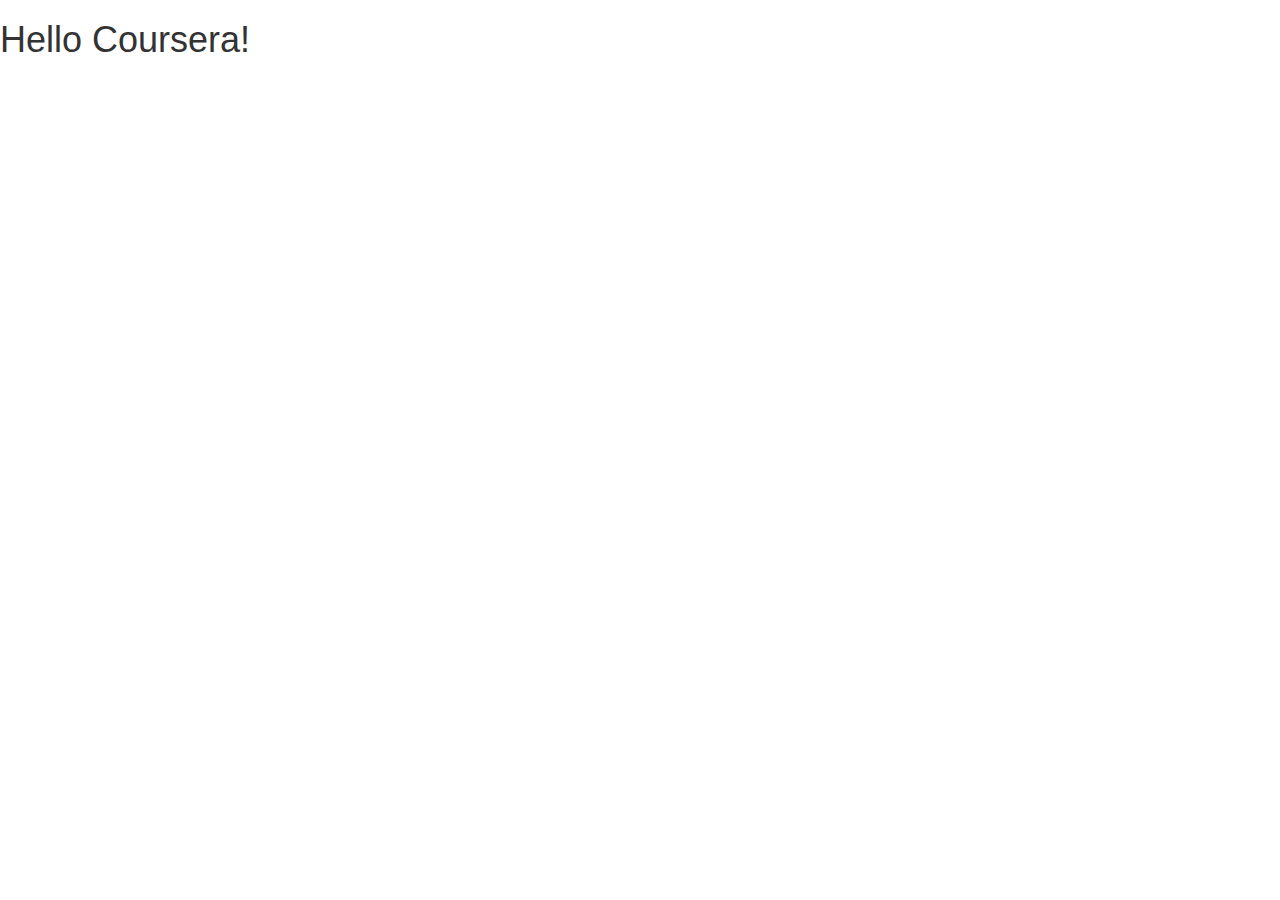
==== module3-solution/index.html @ ec99e6cf "module 3 commit 1" ====
<!doctype html>
<html lang="en">
  <head>
    <meta charset="utf-8">
    <meta http-equiv="X-UA-Compatible" content="IE=edge">
    <meta name="viewport" content="width=device-width, initial-scale=1">
 <link rel="stylesheet" href="css/bootstrap.min.css">
    <link rel="stylesheet" href="css/styles.css">
  	</head>
  	<body>

  <h1>Hello Coursera!</h1>

  <!-- jQuery (Bootstrap JS plugins depend on it) -->
  <script src="js/jquery-1.11.3.min.js"></script>
  <script src="js/bootstrap.min.js"></script>
  <script src="js/script.js"></script>
</body>
  	</html>
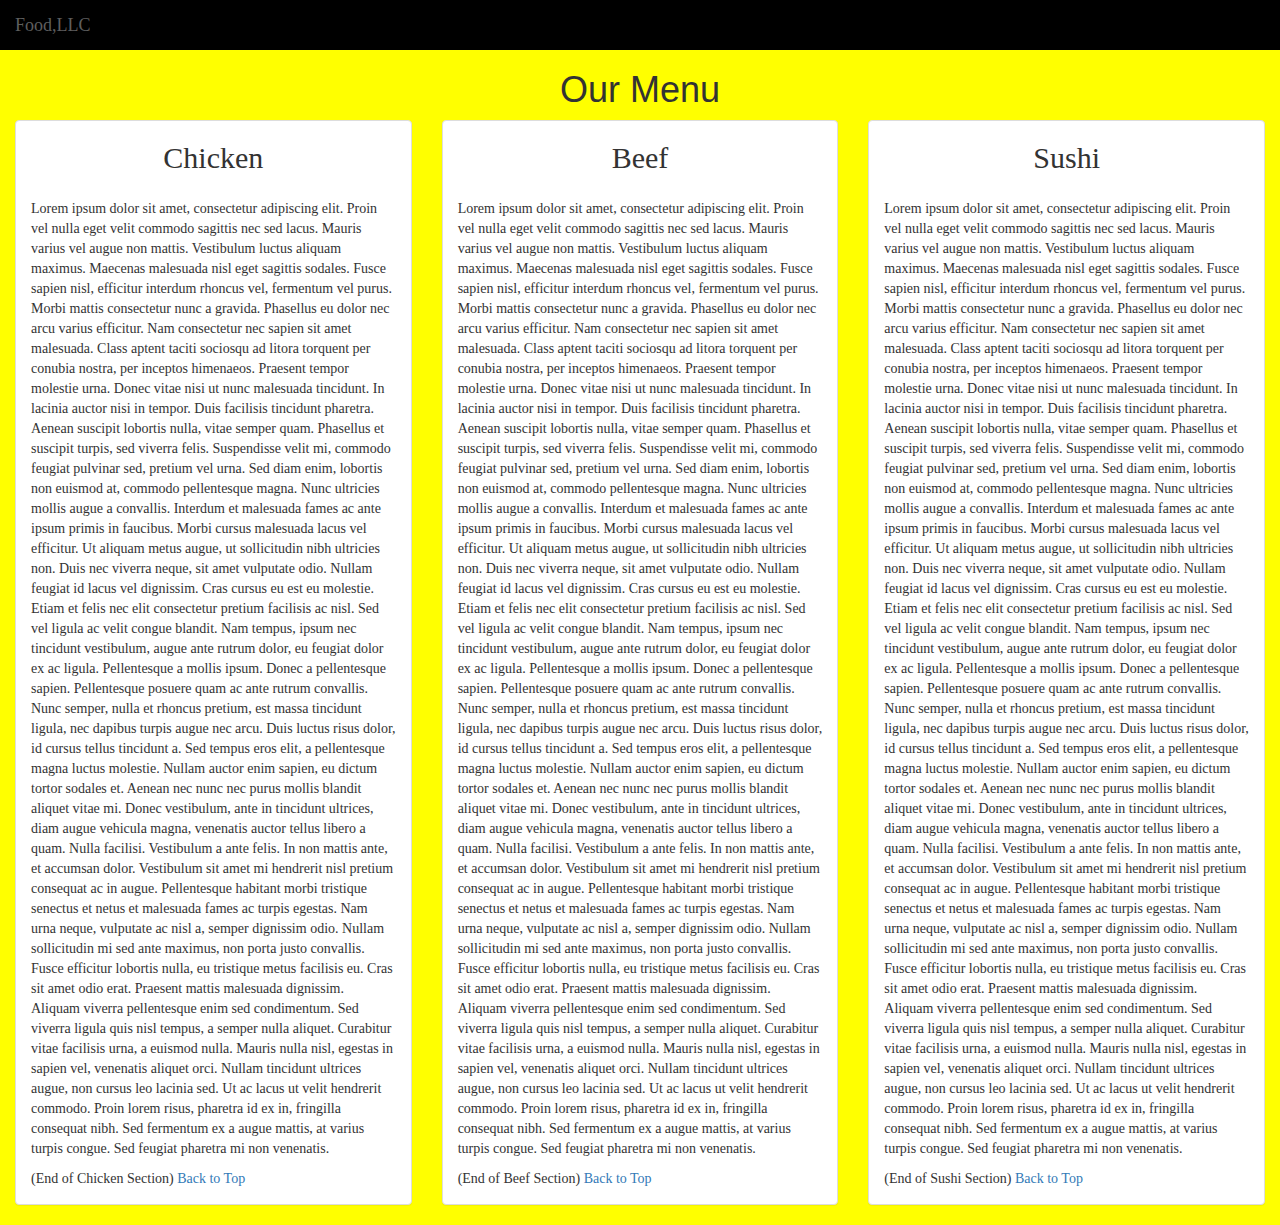
==== commit dbd6e0ea: "module 3 body changes" ====
--- a/module3-solution/index.html
+++ b/module3-solution/index.html
@@ -8,12 +8,101 @@
     <link rel="stylesheet" href="css/styles.css">
   	</head>
   	<body>
+  		<header>
+  				<nav id="header-nav" class="navbar navbar-default">
+  					<div class="container-fluid">
+  						<div class="navbar-header">
+  							 <a class="navbar-brand" href="index.html">Food,LLC</a>
+  							  <button type="button" class="navbar-toggle collapsed" data-toggle="collapse" data-target="#bs-example-navbar-collapse-1" aria-expanded="false">
+						        <span class="sr-only">Toggle navigation</span>
+						        <span class="icon-bar"></span>
+						        <span class="icon-bar"></span>
+						        <span class="icon-bar"></span>
+						      </button>
+						       <div class="collapse navbar-collapse" id="navbar-collapse">
+						       		<ul id="nav-list"class="nav navbar-nav  navbar-right">
+						       			<li class="visible-xs">Chicken</li>
+						       			<li class="visible-xs">Sushi</li>
+						       			<li class="visible-xs">Beef</li>
+						       		</ul>
+						       </div>
+  						</div>
+  					</div>
+  				</nav>
+  		</header>
+  <h1 id="ourmenu" class="text-center">Our Menu</h1>
+  <div class="container-fluid">
+  		<div class="row">
+  		<div class="col-xs-12 col-sm-6 col-md-4">
+  			<div class="panel panel-default">
+ 				 <!-- Default panel contents -->
+ 				 <div class="panel-tile"><h2 class="text-center">Chicken</h2></div>
+  				<div class="panel-body">
+   				 <p>
+   			 		Lorem ipsum dolor sit amet, consectetur adipiscing elit. Proin vel nulla eget velit commodo sagittis nec sed lacus. Mauris varius vel augue non mattis. Vestibulum luctus aliquam maximus. Maecenas malesuada nisl eget sagittis sodales. Fusce sapien nisl, efficitur interdum rhoncus vel, fermentum vel purus. Morbi mattis consectetur nunc a gravida. Phasellus eu dolor nec arcu varius efficitur. Nam consectetur nec sapien sit amet malesuada. Class aptent taciti sociosqu ad litora torquent per conubia nostra, per inceptos himenaeos.
 
-  <h1>Hello Coursera!</h1>
+Praesent tempor molestie urna. Donec vitae nisi ut nunc malesuada tincidunt. In lacinia auctor nisi in tempor. Duis facilisis tincidunt pharetra. Aenean suscipit lobortis nulla, vitae semper quam. Phasellus et suscipit turpis, sed viverra felis. Suspendisse velit mi, commodo feugiat pulvinar sed, pretium vel urna. Sed diam enim, lobortis non euismod at, commodo pellentesque magna. Nunc ultricies mollis augue a convallis. Interdum et malesuada fames ac ante ipsum primis in faucibus. Morbi cursus malesuada lacus vel efficitur. Ut aliquam metus augue, ut sollicitudin nibh ultricies non. Duis nec viverra neque, sit amet vulputate odio. Nullam feugiat id lacus vel dignissim.
+
+Cras cursus eu est eu molestie. Etiam et felis nec elit consectetur pretium facilisis ac nisl. Sed vel ligula ac velit congue blandit. Nam tempus, ipsum nec tincidunt vestibulum, augue ante rutrum dolor, eu feugiat dolor ex ac ligula. Pellentesque a mollis ipsum. Donec a pellentesque sapien. Pellentesque posuere quam ac ante rutrum convallis. Nunc semper, nulla et rhoncus pretium, est massa tincidunt ligula, nec dapibus turpis augue nec arcu. Duis luctus risus dolor, id cursus tellus tincidunt a. Sed tempus eros elit, a pellentesque magna luctus molestie.
+
+Nullam auctor enim sapien, eu dictum tortor sodales et. Aenean nec nunc nec purus mollis blandit aliquet vitae mi. Donec vestibulum, ante in tincidunt ultrices, diam augue vehicula magna, venenatis auctor tellus libero a quam. Nulla facilisi. Vestibulum a ante felis. In non mattis ante, et accumsan dolor. Vestibulum sit amet mi hendrerit nisl pretium consequat ac in augue.
+
+Pellentesque habitant morbi tristique senectus et netus et malesuada fames ac turpis egestas. Nam urna neque, vulputate ac nisl a, semper dignissim odio. Nullam sollicitudin mi sed ante maximus, non porta justo convallis. Fusce efficitur lobortis nulla, eu tristique metus facilisis eu. Cras sit amet odio erat. Praesent mattis malesuada dignissim. Aliquam viverra pellentesque enim sed condimentum. Sed viverra ligula quis nisl tempus, a semper nulla aliquet. Curabitur vitae facilisis urna, a euismod nulla. Mauris nulla nisl, egestas in sapien vel, venenatis aliquet orci. Nullam tincidunt ultrices augue, non cursus leo lacinia sed. Ut ac lacus ut velit hendrerit commodo. Proin lorem risus, pharetra id ex in, fringilla consequat nibh. Sed fermentum ex a augue mattis, at varius turpis congue. Sed feugiat pharetra mi non venenatis.
+
+   			 </p>
+   			  <span>(End of Chicken Section) <a href="#ourmenu">Back to Top</a></span>
+  			</div>
+  		</div>
+  		</div>
+  		<div class="col-xs-12 col-sm-6 col-md-4">
+  				<div class="panel panel-default">
+ 				 <!-- Default panel contents -->
+ 				 <div class="panel-tile"><h2 class="text-center">Beef</h2></div>
+  				<div class="panel-body">
+   				 <p>
+   			 		Lorem ipsum dolor sit amet, consectetur adipiscing elit. Proin vel nulla eget velit commodo sagittis nec sed lacus. Mauris varius vel augue non mattis. Vestibulum luctus aliquam maximus. Maecenas malesuada nisl eget sagittis sodales. Fusce sapien nisl, efficitur interdum rhoncus vel, fermentum vel purus. Morbi mattis consectetur nunc a gravida. Phasellus eu dolor nec arcu varius efficitur. Nam consectetur nec sapien sit amet malesuada. Class aptent taciti sociosqu ad litora torquent per conubia nostra, per inceptos himenaeos.
+
+Praesent tempor molestie urna. Donec vitae nisi ut nunc malesuada tincidunt. In lacinia auctor nisi in tempor. Duis facilisis tincidunt pharetra. Aenean suscipit lobortis nulla, vitae semper quam. Phasellus et suscipit turpis, sed viverra felis. Suspendisse velit mi, commodo feugiat pulvinar sed, pretium vel urna. Sed diam enim, lobortis non euismod at, commodo pellentesque magna. Nunc ultricies mollis augue a convallis. Interdum et malesuada fames ac ante ipsum primis in faucibus. Morbi cursus malesuada lacus vel efficitur. Ut aliquam metus augue, ut sollicitudin nibh ultricies non. Duis nec viverra neque, sit amet vulputate odio. Nullam feugiat id lacus vel dignissim.
+
+Cras cursus eu est eu molestie. Etiam et felis nec elit consectetur pretium facilisis ac nisl. Sed vel ligula ac velit congue blandit. Nam tempus, ipsum nec tincidunt vestibulum, augue ante rutrum dolor, eu feugiat dolor ex ac ligula. Pellentesque a mollis ipsum. Donec a pellentesque sapien. Pellentesque posuere quam ac ante rutrum convallis. Nunc semper, nulla et rhoncus pretium, est massa tincidunt ligula, nec dapibus turpis augue nec arcu. Duis luctus risus dolor, id cursus tellus tincidunt a. Sed tempus eros elit, a pellentesque magna luctus molestie.
+
+Nullam auctor enim sapien, eu dictum tortor sodales et. Aenean nec nunc nec purus mollis blandit aliquet vitae mi. Donec vestibulum, ante in tincidunt ultrices, diam augue vehicula magna, venenatis auctor tellus libero a quam. Nulla facilisi. Vestibulum a ante felis. In non mattis ante, et accumsan dolor. Vestibulum sit amet mi hendrerit nisl pretium consequat ac in augue.
+
+Pellentesque habitant morbi tristique senectus et netus et malesuada fames ac turpis egestas. Nam urna neque, vulputate ac nisl a, semper dignissim odio. Nullam sollicitudin mi sed ante maximus, non porta justo convallis. Fusce efficitur lobortis nulla, eu tristique metus facilisis eu. Cras sit amet odio erat. Praesent mattis malesuada dignissim. Aliquam viverra pellentesque enim sed condimentum. Sed viverra ligula quis nisl tempus, a semper nulla aliquet. Curabitur vitae facilisis urna, a euismod nulla. Mauris nulla nisl, egestas in sapien vel, venenatis aliquet orci. Nullam tincidunt ultrices augue, non cursus leo lacinia sed. Ut ac lacus ut velit hendrerit commodo. Proin lorem risus, pharetra id ex in, fringilla consequat nibh. Sed fermentum ex a augue mattis, at varius turpis congue. Sed feugiat pharetra mi non venenatis.
+
+   			 </p>
+   			  <span>(End of Beef Section) <a href="#ourmenu">Back to Top</a></span>
+  			</div>
+  		</div>
+  		</div>
+  		<div class="col-xs-12 col-sm-12 col-md-4">
+  				<div class="panel panel-default">
+ 				 <!-- Default panel contents -->
+ 				 <div class="panel-tile"><h2 class="text-center">Sushi</h2></div>
+  				<div class="panel-body">
+   				 <p>
+   			 		Lorem ipsum dolor sit amet, consectetur adipiscing elit. Proin vel nulla eget velit commodo sagittis nec sed lacus. Mauris varius vel augue non mattis. Vestibulum luctus aliquam maximus. Maecenas malesuada nisl eget sagittis sodales. Fusce sapien nisl, efficitur interdum rhoncus vel, fermentum vel purus. Morbi mattis consectetur nunc a gravida. Phasellus eu dolor nec arcu varius efficitur. Nam consectetur nec sapien sit amet malesuada. Class aptent taciti sociosqu ad litora torquent per conubia nostra, per inceptos himenaeos.
+
+Praesent tempor molestie urna. Donec vitae nisi ut nunc malesuada tincidunt. In lacinia auctor nisi in tempor. Duis facilisis tincidunt pharetra. Aenean suscipit lobortis nulla, vitae semper quam. Phasellus et suscipit turpis, sed viverra felis. Suspendisse velit mi, commodo feugiat pulvinar sed, pretium vel urna. Sed diam enim, lobortis non euismod at, commodo pellentesque magna. Nunc ultricies mollis augue a convallis. Interdum et malesuada fames ac ante ipsum primis in faucibus. Morbi cursus malesuada lacus vel efficitur. Ut aliquam metus augue, ut sollicitudin nibh ultricies non. Duis nec viverra neque, sit amet vulputate odio. Nullam feugiat id lacus vel dignissim.
+
+Cras cursus eu est eu molestie. Etiam et felis nec elit consectetur pretium facilisis ac nisl. Sed vel ligula ac velit congue blandit. Nam tempus, ipsum nec tincidunt vestibulum, augue ante rutrum dolor, eu feugiat dolor ex ac ligula. Pellentesque a mollis ipsum. Donec a pellentesque sapien. Pellentesque posuere quam ac ante rutrum convallis. Nunc semper, nulla et rhoncus pretium, est massa tincidunt ligula, nec dapibus turpis augue nec arcu. Duis luctus risus dolor, id cursus tellus tincidunt a. Sed tempus eros elit, a pellentesque magna luctus molestie.
+
+Nullam auctor enim sapien, eu dictum tortor sodales et. Aenean nec nunc nec purus mollis blandit aliquet vitae mi. Donec vestibulum, ante in tincidunt ultrices, diam augue vehicula magna, venenatis auctor tellus libero a quam. Nulla facilisi. Vestibulum a ante felis. In non mattis ante, et accumsan dolor. Vestibulum sit amet mi hendrerit nisl pretium consequat ac in augue.
+
+Pellentesque habitant morbi tristique senectus et netus et malesuada fames ac turpis egestas. Nam urna neque, vulputate ac nisl a, semper dignissim odio. Nullam sollicitudin mi sed ante maximus, non porta justo convallis. Fusce efficitur lobortis nulla, eu tristique metus facilisis eu. Cras sit amet odio erat. Praesent mattis malesuada dignissim. Aliquam viverra pellentesque enim sed condimentum. Sed viverra ligula quis nisl tempus, a semper nulla aliquet. Curabitur vitae facilisis urna, a euismod nulla. Mauris nulla nisl, egestas in sapien vel, venenatis aliquet orci. Nullam tincidunt ultrices augue, non cursus leo lacinia sed. Ut ac lacus ut velit hendrerit commodo. Proin lorem risus, pharetra id ex in, fringilla consequat nibh. Sed fermentum ex a augue mattis, at varius turpis congue. Sed feugiat pharetra mi non venenatis.
+			
+   			 </p>
+   			 <span>(End of Sushi Section) <a href="#ourmenu">Back to Top</a></span>
+  			</div>
+  		</div>
+  		</div>
+  		</div>
+  		
+  </div>
 
   <!-- jQuery (Bootstrap JS plugins depend on it) -->
   <script src="js/jquery-1.11.3.min.js"></script>
   <script src="js/bootstrap.min.js"></script>
   <script src="js/script.js"></script>
 </body>
-  	</html>+ </html>--- a/module3-solution/css/styles.css
+++ b/module3-solution/css/styles.css
@@ -0,0 +1,13 @@
+* {
+	box-sizing: border-box;
+	font-style: normal;
+	font-family: Comic Sans MS, Comic Sans, cursive;
+}	
+body{
+	background-color: yellow;
+}
+#header-nav{
+	border-radius: 0;
+	border:0;
+	background-color:black; 
+}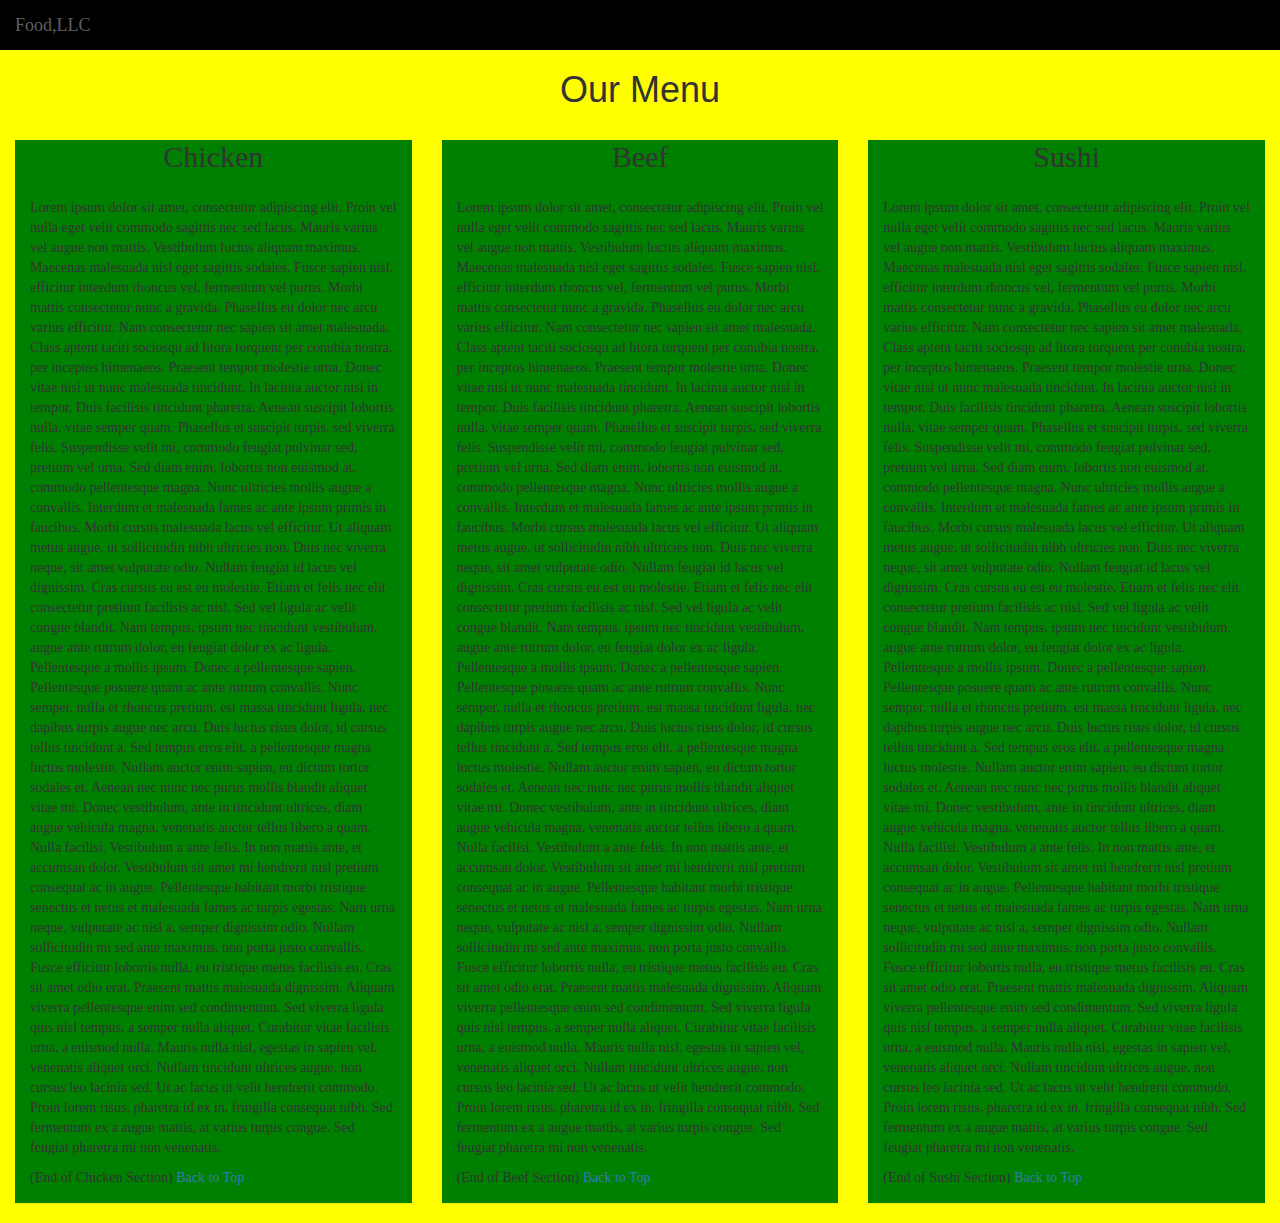
==== commit 3c40bee7: "module 3 body changes 2" ====
--- a/module3-solution/index.html
+++ b/module3-solution/index.html
@@ -34,7 +34,7 @@
   <div class="container-fluid">
   		<div class="row">
   		<div class="col-xs-12 col-sm-6 col-md-4">
-  			<div class="panel panel-default">
+  			<div id="chickenpanel"class="panel panel-default">
  				 <!-- Default panel contents -->
  				 <div class="panel-tile"><h2 class="text-center">Chicken</h2></div>
   				<div class="panel-body">
@@ -55,7 +55,7 @@
   		</div>
   		</div>
   		<div class="col-xs-12 col-sm-6 col-md-4">
-  				<div class="panel panel-default">
+  				<div id="beefpanel" class="panel panel-default">
  				 <!-- Default panel contents -->
  				 <div class="panel-tile"><h2 class="text-center">Beef</h2></div>
   				<div class="panel-body">
@@ -76,7 +76,7 @@
   		</div>
   		</div>
   		<div class="col-xs-12 col-sm-12 col-md-4">
-  				<div class="panel panel-default">
+  				<div id="sushipanel" class="panel panel-default">
  				 <!-- Default panel contents -->
  				 <div class="panel-tile"><h2 class="text-center">Sushi</h2></div>
   				<div class="panel-body">
--- a/module3-solution/css/styles.css
+++ b/module3-solution/css/styles.css
@@ -10,4 +10,9 @@
 	border-radius: 0;
 	border:0;
 	background-color:black; 
+}
+.panel{
+	border-radius: 0;
+	border:0;
+	background-color: green;
 }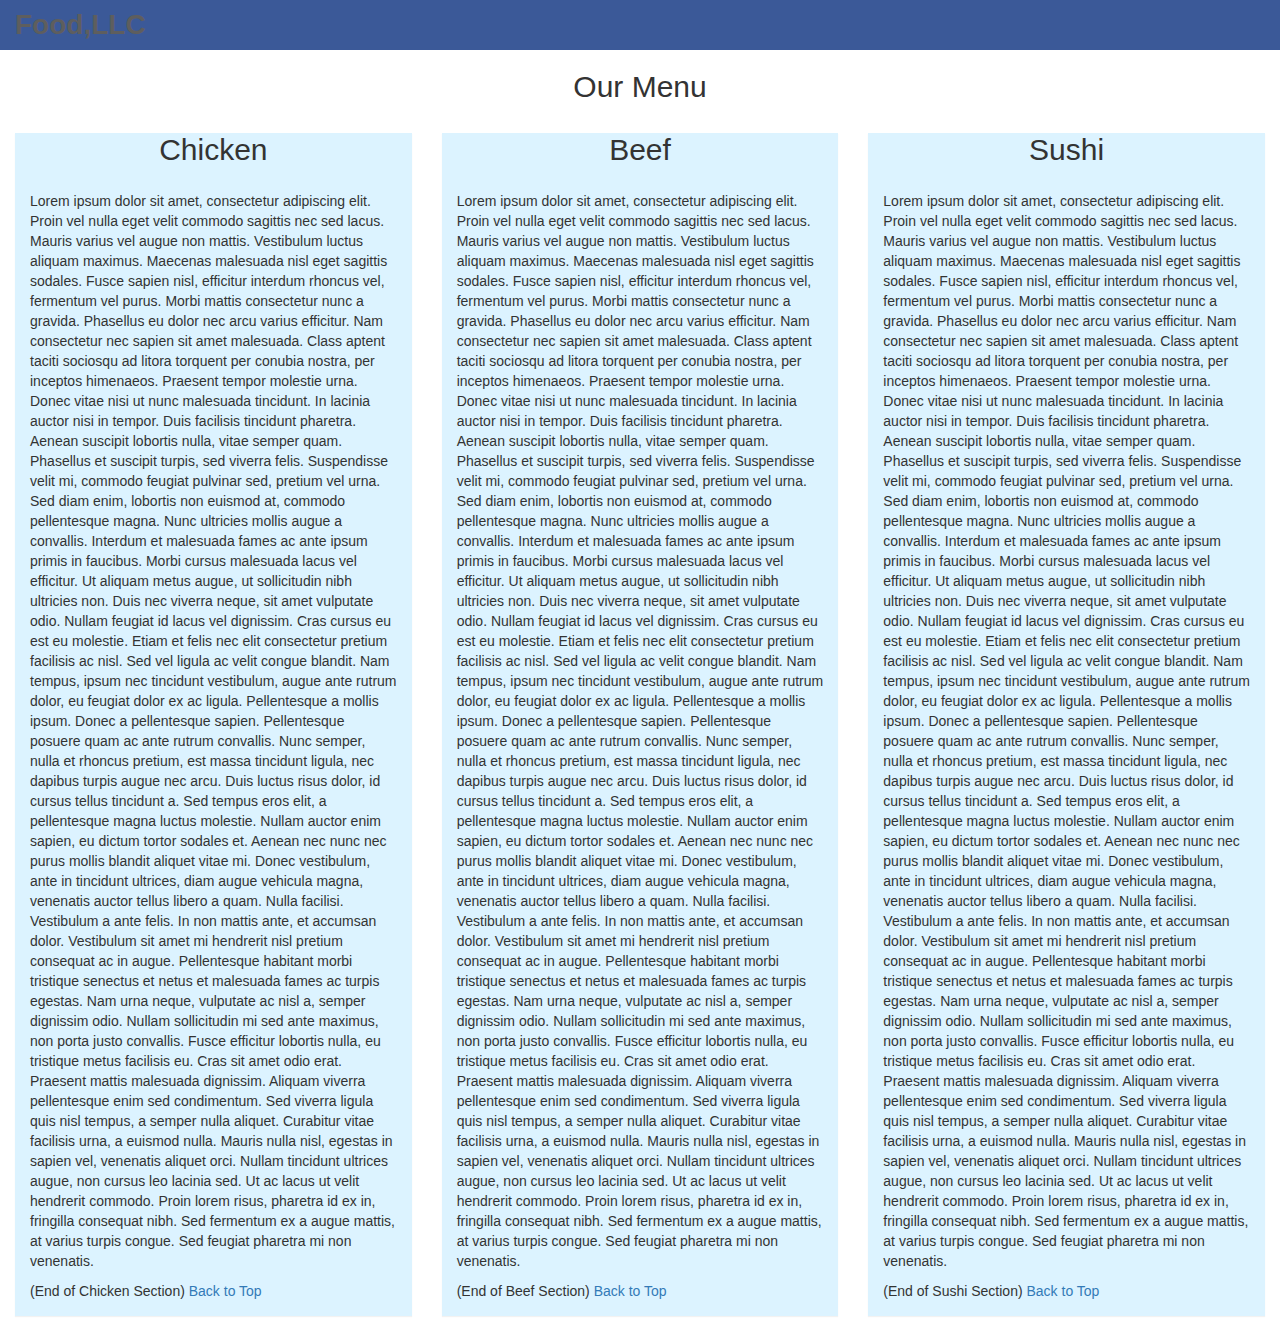
==== commit d61e38b5: "module 3 body changes 4" ====
--- a/module3-solution/index.html
+++ b/module3-solution/index.html
@@ -13,24 +13,26 @@
   					<div class="container-fluid">
   						<div class="navbar-header">
   							 <a class="navbar-brand" href="index.html">Food,LLC</a>
-  							  <button type="button" class="navbar-toggle collapsed" data-toggle="collapse" data-target="#bs-example-navbar-collapse-1" aria-expanded="false">
+  							  <button type="button" class="navbar-toggle collapsed" data-toggle="collapse" data-target="#navbar-collapse" aria-expanded="false">
 						        <span class="sr-only">Toggle navigation</span>
 						        <span class="icon-bar"></span>
 						        <span class="icon-bar"></span>
 						        <span class="icon-bar"></span>
 						      </button>
+						  </div>
 						       <div class="collapse navbar-collapse" id="navbar-collapse">
-						       		<ul id="nav-list"class="nav navbar-nav  navbar-right">
-						       			<li class="visible-xs">Chicken</li>
-						       			<li class="visible-xs">Sushi</li>
-						       			<li class="visible-xs">Beef</li>
+						       		<ul id="nav-list" class="nav navbar-nav  navbar-right visible-xs">
+						       			<li  class="text-center"><a href="#chickenpanel">Chicken</a></li>
+						       			
+						       			<li  class="text-center"><a href="#beefpanel">Beef</a></li>
+						       			
+						       			<li  class="text-center"><a href="#sushipanel">Sushi</a></li>
 						       		</ul>
 						       </div>
-  						</div>
   					</div>
   				</nav>
   		</header>
-  <h1 id="ourmenu" class="text-center">Our Menu</h1>
+  <h2 id="ourmenu" class="text-center">Our Menu</h2>
   <div class="container-fluid">
   		<div class="row">
   		<div class="col-xs-12 col-sm-6 col-md-4">
--- a/module3-solution/css/styles.css
+++ b/module3-solution/css/styles.css
@@ -1,18 +1,35 @@
-* {
-	box-sizing: border-box;
-	font-style: normal;
-	font-family: Comic Sans MS, Comic Sans, cursive;
-}	
 body{
-	background-color: yellow;
+	background-color: white;
 }
 #header-nav{
 	border-radius: 0;
 	border:0;
-	background-color:black; 
+	background-color:#3b5998; 
+	color: white;
 }
 .panel{
 	border-radius: 0;
 	border:0;
-	background-color: green;
+	background-color: #dcf3ff;
+}
+.nav>li{
+	display:block;
+}
+.navbar-default .navbar-nav>li>a{
+     color: white;
+}
+.navbar-default .navbar-brand{
+	 color: white;
+	 font-weight:bold;
+	font-size:2em;
+}
+#nav-list>li{
+	border-bottom: 1px solid white;
+}
+.navbar-default .navbar-toggle .icon-bar {
+    background-color: white;
+}
+.navbar-nav{
+	margin-bottom:0px;
+	margin-top: 0px;
 }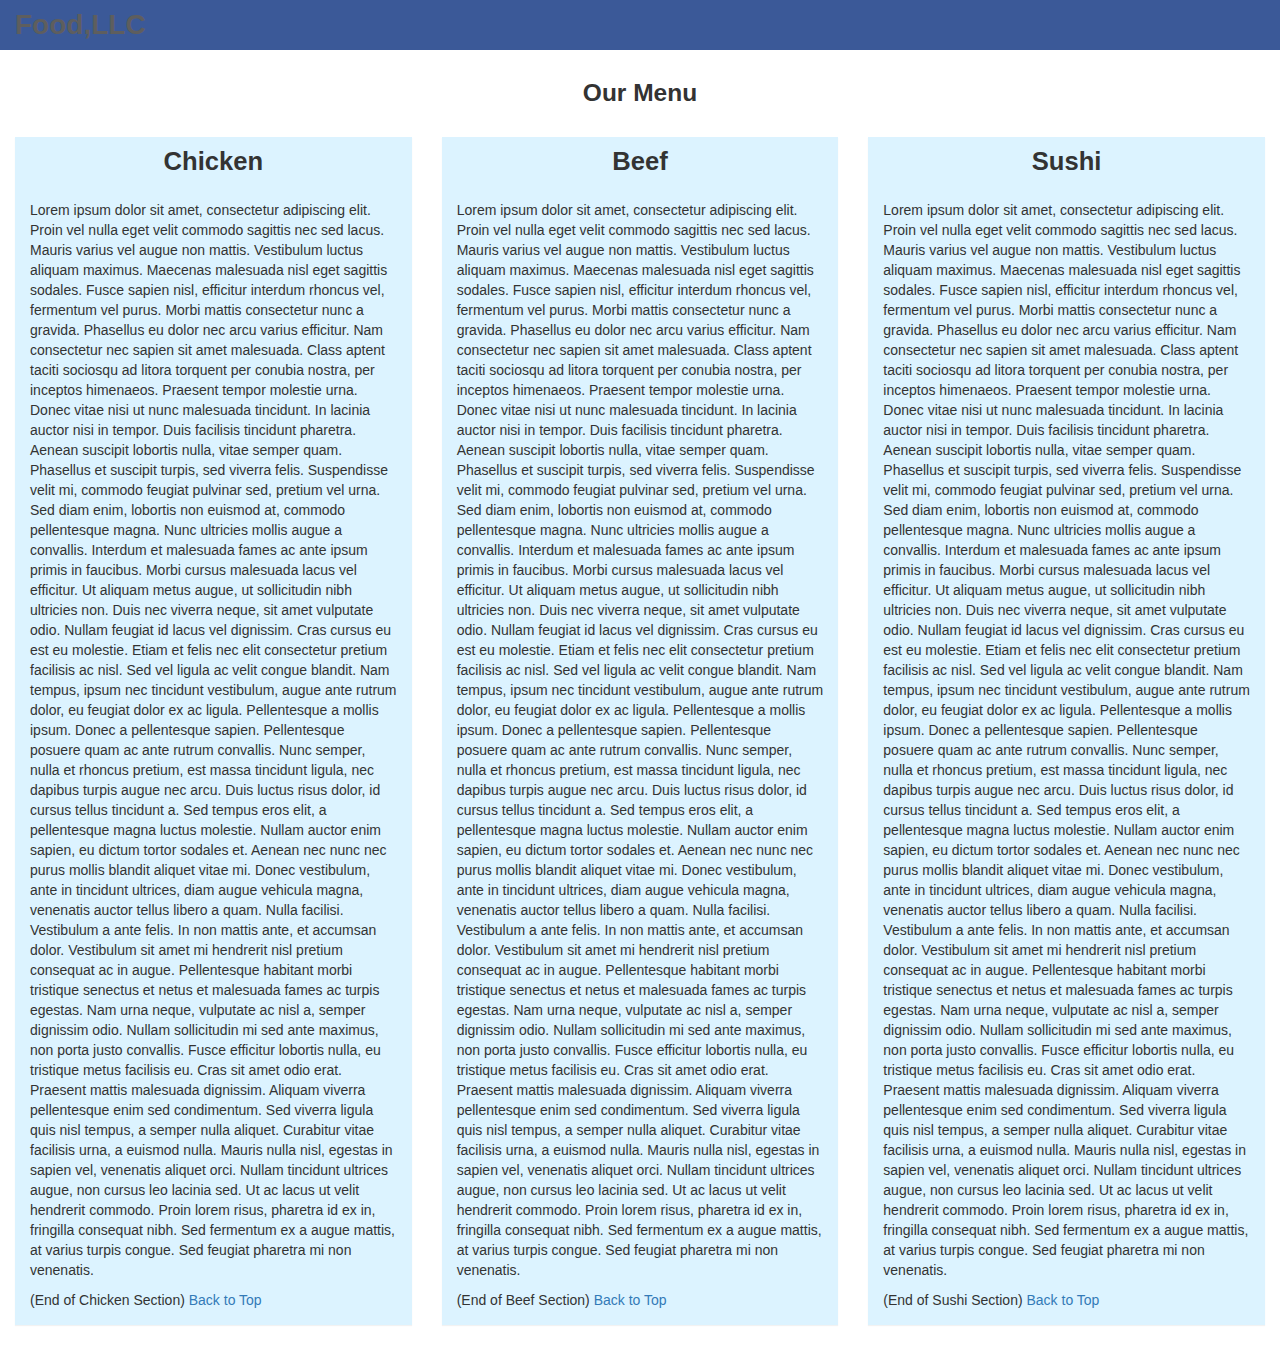
==== commit 36513bf5: "module 3 body changes 5" ====
--- a/module3-solution/index.html
+++ b/module3-solution/index.html
@@ -38,7 +38,7 @@
   		<div class="col-xs-12 col-sm-6 col-md-4">
   			<div id="chickenpanel"class="panel panel-default">
  				 <!-- Default panel contents -->
- 				 <div class="panel-tile"><h2 class="text-center">Chicken</h2></div>
+ 				 <div class="panel-title"><h2 class="text-center">Chicken</h2></div>
   				<div class="panel-body">
    				 <p>
    			 		Lorem ipsum dolor sit amet, consectetur adipiscing elit. Proin vel nulla eget velit commodo sagittis nec sed lacus. Mauris varius vel augue non mattis. Vestibulum luctus aliquam maximus. Maecenas malesuada nisl eget sagittis sodales. Fusce sapien nisl, efficitur interdum rhoncus vel, fermentum vel purus. Morbi mattis consectetur nunc a gravida. Phasellus eu dolor nec arcu varius efficitur. Nam consectetur nec sapien sit amet malesuada. Class aptent taciti sociosqu ad litora torquent per conubia nostra, per inceptos himenaeos.
@@ -59,7 +59,7 @@
   		<div class="col-xs-12 col-sm-6 col-md-4">
   				<div id="beefpanel" class="panel panel-default">
  				 <!-- Default panel contents -->
- 				 <div class="panel-tile"><h2 class="text-center">Beef</h2></div>
+ 				 <div class="panel-title"><h2 class="text-center">Beef</h2></div>
   				<div class="panel-body">
    				 <p>
    			 		Lorem ipsum dolor sit amet, consectetur adipiscing elit. Proin vel nulla eget velit commodo sagittis nec sed lacus. Mauris varius vel augue non mattis. Vestibulum luctus aliquam maximus. Maecenas malesuada nisl eget sagittis sodales. Fusce sapien nisl, efficitur interdum rhoncus vel, fermentum vel purus. Morbi mattis consectetur nunc a gravida. Phasellus eu dolor nec arcu varius efficitur. Nam consectetur nec sapien sit amet malesuada. Class aptent taciti sociosqu ad litora torquent per conubia nostra, per inceptos himenaeos.
@@ -80,7 +80,7 @@
   		<div class="col-xs-12 col-sm-12 col-md-4">
   				<div id="sushipanel" class="panel panel-default">
  				 <!-- Default panel contents -->
- 				 <div class="panel-tile"><h2 class="text-center">Sushi</h2></div>
+ 				 <div class="panel-title"><h2 class="text-center">Sushi</h2></div>
   				<div class="panel-body">
    				 <p>
    			 		Lorem ipsum dolor sit amet, consectetur adipiscing elit. Proin vel nulla eget velit commodo sagittis nec sed lacus. Mauris varius vel augue non mattis. Vestibulum luctus aliquam maximus. Maecenas malesuada nisl eget sagittis sodales. Fusce sapien nisl, efficitur interdum rhoncus vel, fermentum vel purus. Morbi mattis consectetur nunc a gravida. Phasellus eu dolor nec arcu varius efficitur. Nam consectetur nec sapien sit amet malesuada. Class aptent taciti sociosqu ad litora torquent per conubia nostra, per inceptos himenaeos.
--- a/module3-solution/css/styles.css
+++ b/module3-solution/css/styles.css
@@ -32,4 +32,13 @@
 .navbar-nav{
 	margin-bottom:0px;
 	margin-top: 0px;
+}
+#ourmenu{
+	 font-weight:bold;
+	font-size:1.75em;
+}
+h2{
+	font-size:1.6em;
+	font-weight:bold;
+	padding-top:10px;
 }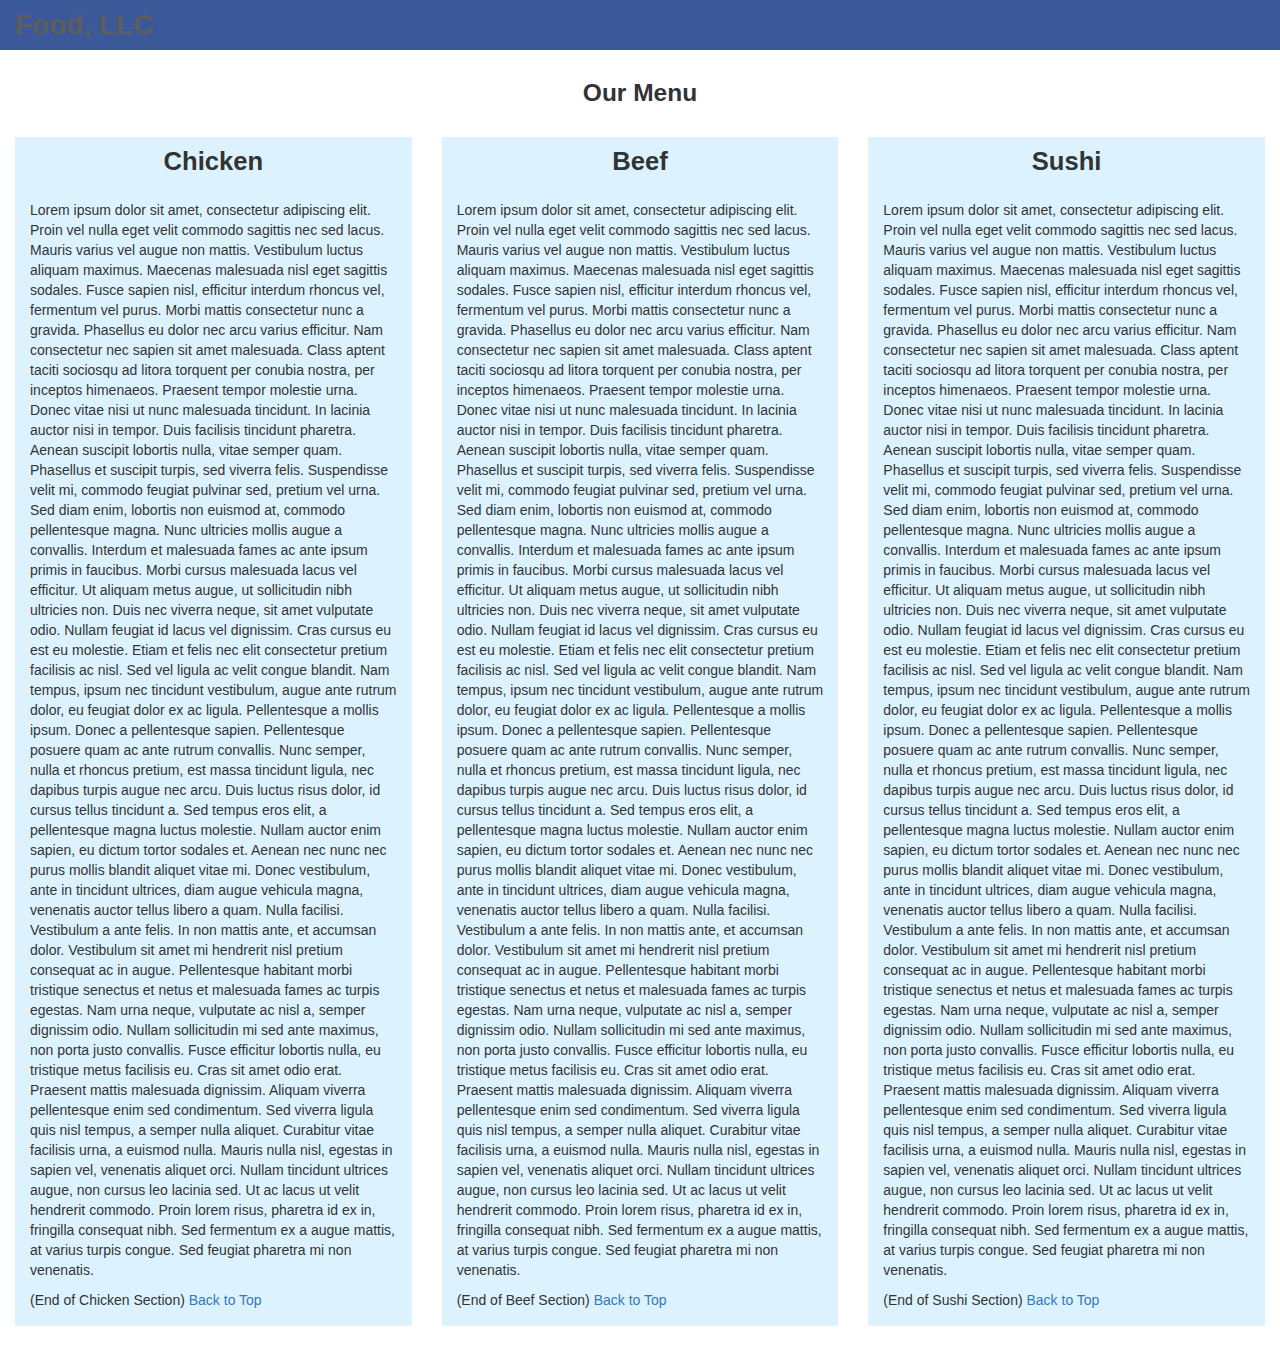
==== commit b0e2928a: "module 3 body changes 6" ====
--- a/module3-solution/index.html
+++ b/module3-solution/index.html
@@ -12,7 +12,7 @@
   				<nav id="header-nav" class="navbar navbar-default">
   					<div class="container-fluid">
   						<div class="navbar-header">
-  							 <a class="navbar-brand" href="index.html">Food,LLC</a>
+  							 <a class="navbar-brand" href="index.html">Food,&nbsp;LLC</a>
   							  <button type="button" class="navbar-toggle collapsed" data-toggle="collapse" data-target="#navbar-collapse" aria-expanded="false">
 						        <span class="sr-only">Toggle navigation</span>
 						        <span class="icon-bar"></span>
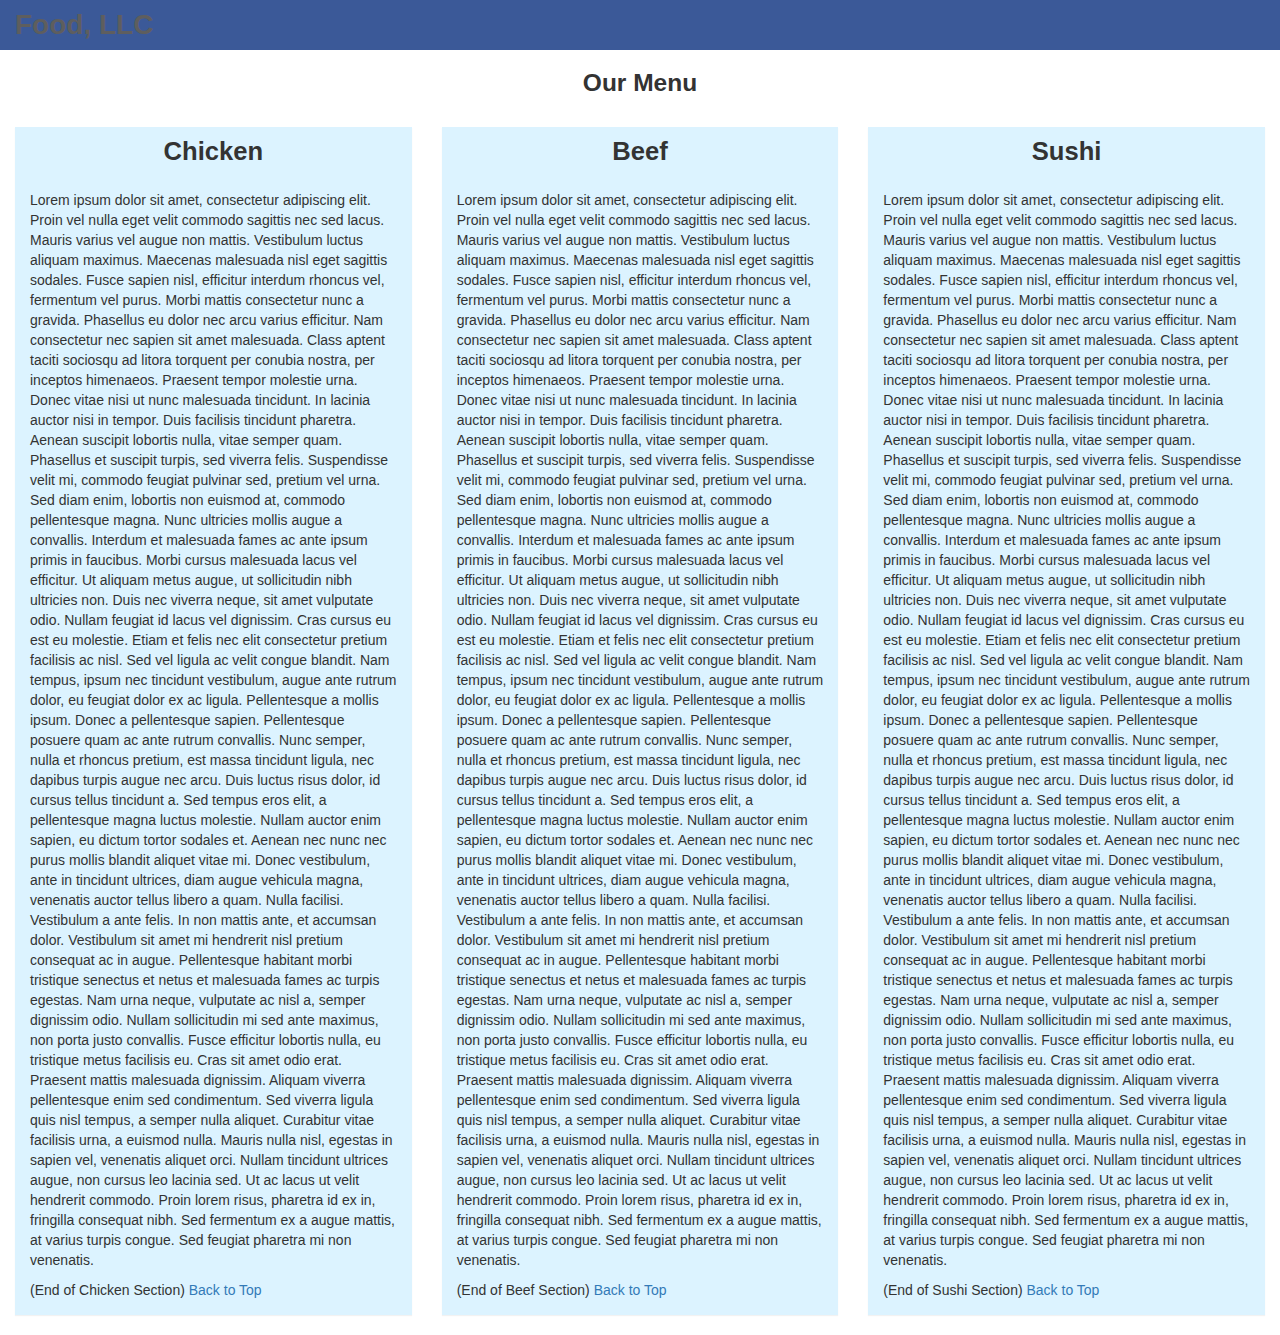
==== commit 4052db88: "module 3 body changes 7" ====
--- a/module3-solution/index.html
+++ b/module3-solution/index.html
@@ -38,7 +38,7 @@
   		<div class="col-xs-12 col-sm-6 col-md-4">
   			<div id="chickenpanel"class="panel panel-default">
  				 <!-- Default panel contents -->
- 				 <div class="panel-title"><h2 class="text-center">Chicken</h2></div>
+ 				 <div class="panel-title"><h3 class="text-center">Chicken</h2></div>
   				<div class="panel-body">
    				 <p>
    			 		Lorem ipsum dolor sit amet, consectetur adipiscing elit. Proin vel nulla eget velit commodo sagittis nec sed lacus. Mauris varius vel augue non mattis. Vestibulum luctus aliquam maximus. Maecenas malesuada nisl eget sagittis sodales. Fusce sapien nisl, efficitur interdum rhoncus vel, fermentum vel purus. Morbi mattis consectetur nunc a gravida. Phasellus eu dolor nec arcu varius efficitur. Nam consectetur nec sapien sit amet malesuada. Class aptent taciti sociosqu ad litora torquent per conubia nostra, per inceptos himenaeos.
@@ -59,7 +59,7 @@
   		<div class="col-xs-12 col-sm-6 col-md-4">
   				<div id="beefpanel" class="panel panel-default">
  				 <!-- Default panel contents -->
- 				 <div class="panel-title"><h2 class="text-center">Beef</h2></div>
+ 				 <div class="panel-title"><h3 class="text-center">Beef</h2></div>
   				<div class="panel-body">
    				 <p>
    			 		Lorem ipsum dolor sit amet, consectetur adipiscing elit. Proin vel nulla eget velit commodo sagittis nec sed lacus. Mauris varius vel augue non mattis. Vestibulum luctus aliquam maximus. Maecenas malesuada nisl eget sagittis sodales. Fusce sapien nisl, efficitur interdum rhoncus vel, fermentum vel purus. Morbi mattis consectetur nunc a gravida. Phasellus eu dolor nec arcu varius efficitur. Nam consectetur nec sapien sit amet malesuada. Class aptent taciti sociosqu ad litora torquent per conubia nostra, per inceptos himenaeos.
@@ -80,7 +80,7 @@
   		<div class="col-xs-12 col-sm-12 col-md-4">
   				<div id="sushipanel" class="panel panel-default">
  				 <!-- Default panel contents -->
- 				 <div class="panel-title"><h2 class="text-center">Sushi</h2></div>
+ 				 <div class="panel-title"><h3 class="text-center">Sushi</h2></div>
   				<div class="panel-body">
    				 <p>
    			 		Lorem ipsum dolor sit amet, consectetur adipiscing elit. Proin vel nulla eget velit commodo sagittis nec sed lacus. Mauris varius vel augue non mattis. Vestibulum luctus aliquam maximus. Maecenas malesuada nisl eget sagittis sodales. Fusce sapien nisl, efficitur interdum rhoncus vel, fermentum vel purus. Morbi mattis consectetur nunc a gravida. Phasellus eu dolor nec arcu varius efficitur. Nam consectetur nec sapien sit amet malesuada. Class aptent taciti sociosqu ad litora torquent per conubia nostra, per inceptos himenaeos.
--- a/module3-solution/css/styles.css
+++ b/module3-solution/css/styles.css
@@ -37,7 +37,7 @@
 	 font-weight:bold;
 	font-size:1.75em;
 }
-h2{
+h3{
 	font-size:1.6em;
 	font-weight:bold;
 	padding-top:10px;
